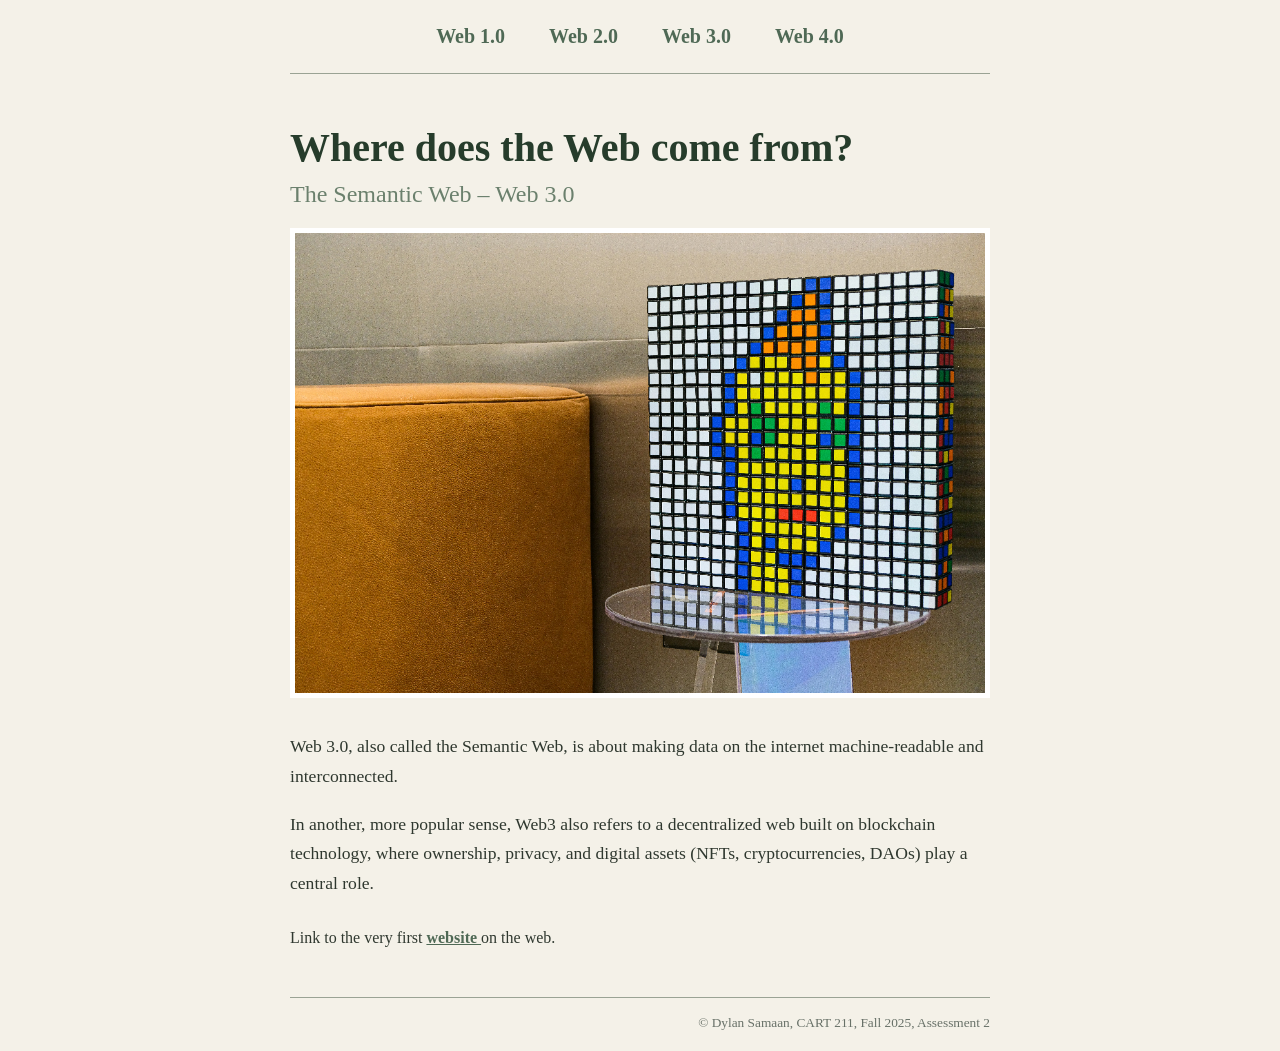
==== assessment2/web3.html @ 2f5f026b "w" ====
<!DOCTYPE html>
<html lang="en">

<head>
    <meta charset="UTF-8">
    <meta name="viewport" content="width=device-width, initial-scale=1.0">
    <title>Origins of the Web</title>
</head>

<body style="font-family: Georgia; background-color: #f4f1e8; color: #2f382f; margin: 0;">

    <nav style="width: 700px; margin: auto; padding: 25px 0; border-bottom: 1px solid #9aa394; text-align: center;">
        <a href="index.html"
            style="text-decoration: none; color: #4f6955; font-size: 125%; font-weight: bold; padding: 20px;">Web
            1.0</a>
        <a href="web2.html"
            style="text-decoration: none; color: #4f6955; font-size: 125%; font-weight: bold; padding: 20px;">Web
            2.0</a>
        <a href="web3.html"
            style="text-decoration: none; color: #4f6955; font-size: 125%; font-weight: bold; padding: 20px;">Web
            3.0</a>
        <a href="web4.html"
            style="text-decoration: none; color: #4f6955; font-size: 125%; font-weight: bold; padding: 20px;">Web
            4.0</a>
    </nav>

    <header style="width: 700px; margin: 50px auto 25px auto;">

        <h1 style="font-size: 250%; color: #263c2b; margin-bottom: 10px;">
            Where does the Web come from?
        </h1>

        <h2 style="color: #6b806d; font-weight: normal; margin-top: 0;">
            The Semantic Web – Web 3.0
        </h2>

        <img src="cryptopunk.jpg" width="700px" style="border: 5px solid #ffffff; box-sizing: border-box;" alt="Cryptopunk artwork">

    </header>

    <main style="width: 700px; margin: 30px auto;">

        <p style="font-size: 110%; line-height: 1.7;">
            Web 3.0, also called the Semantic Web, is about making data on the internet machine-readable and
            interconnected.
        </p>

        <p style="font-size: 110%; line-height: 1.7;">
            In another, more popular sense, Web3 also refers to a decentralized web built on blockchain technology,
            where ownership,
            privacy, and digital assets (NFTs, cryptocurrencies, DAOs) play a central role.
        </p>

        <p style="margin-top: 30px;">
            Link to the very first
            <a href="https://info.cern.ch/" target="_blank" style="color: #4f6955; font-weight: bold;">
                website
            </a>
            on the web.
        </p>

    </main>

    <footer
        style="width: 700px; margin: 50px auto 20px auto; padding-top: 15px; border-top: 1px solid #9aa394; text-align: right; color: #687168;">
        <small>© Dylan Samaan, CART 211, Fall 2025, Assessment 2</small>
    </footer>

</body>

</html>
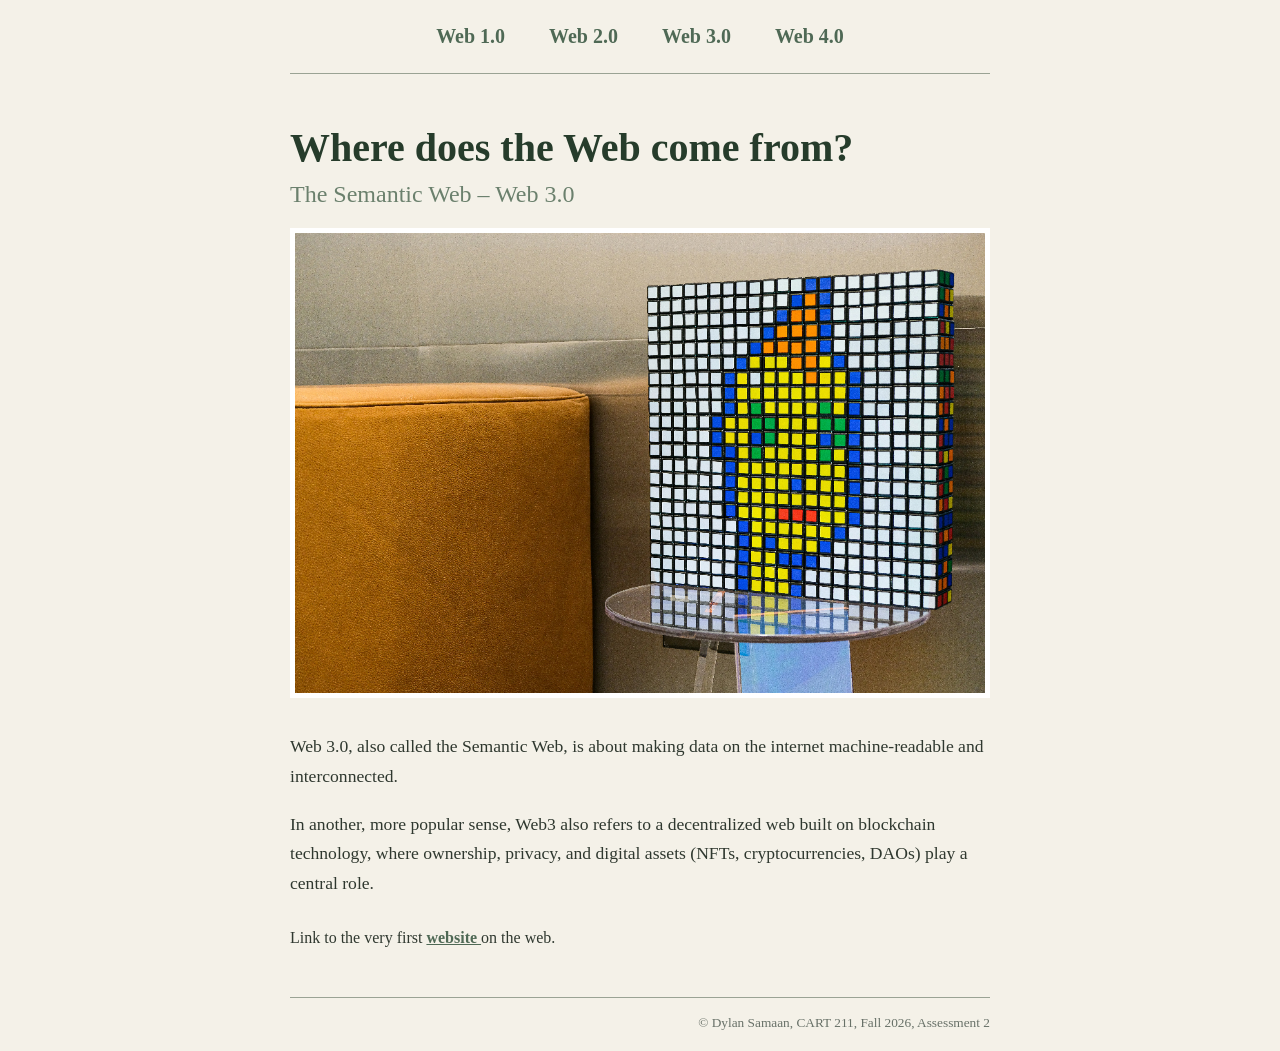
==== commit e9191dd9: "w" ====
--- a/assessment2/web3.html
+++ b/assessment2/web3.html
@@ -63,7 +63,7 @@
 
     <footer
         style="width: 700px; margin: 50px auto 20px auto; padding-top: 15px; border-top: 1px solid #9aa394; text-align: right; color: #687168;">
-        <small>© Dylan Samaan, CART 211, Fall 2025, Assessment 2</small>
+        <small>© Dylan Samaan, CART 211, Fall 2026, Assessment 2</small>
     </footer>
 
 </body>
